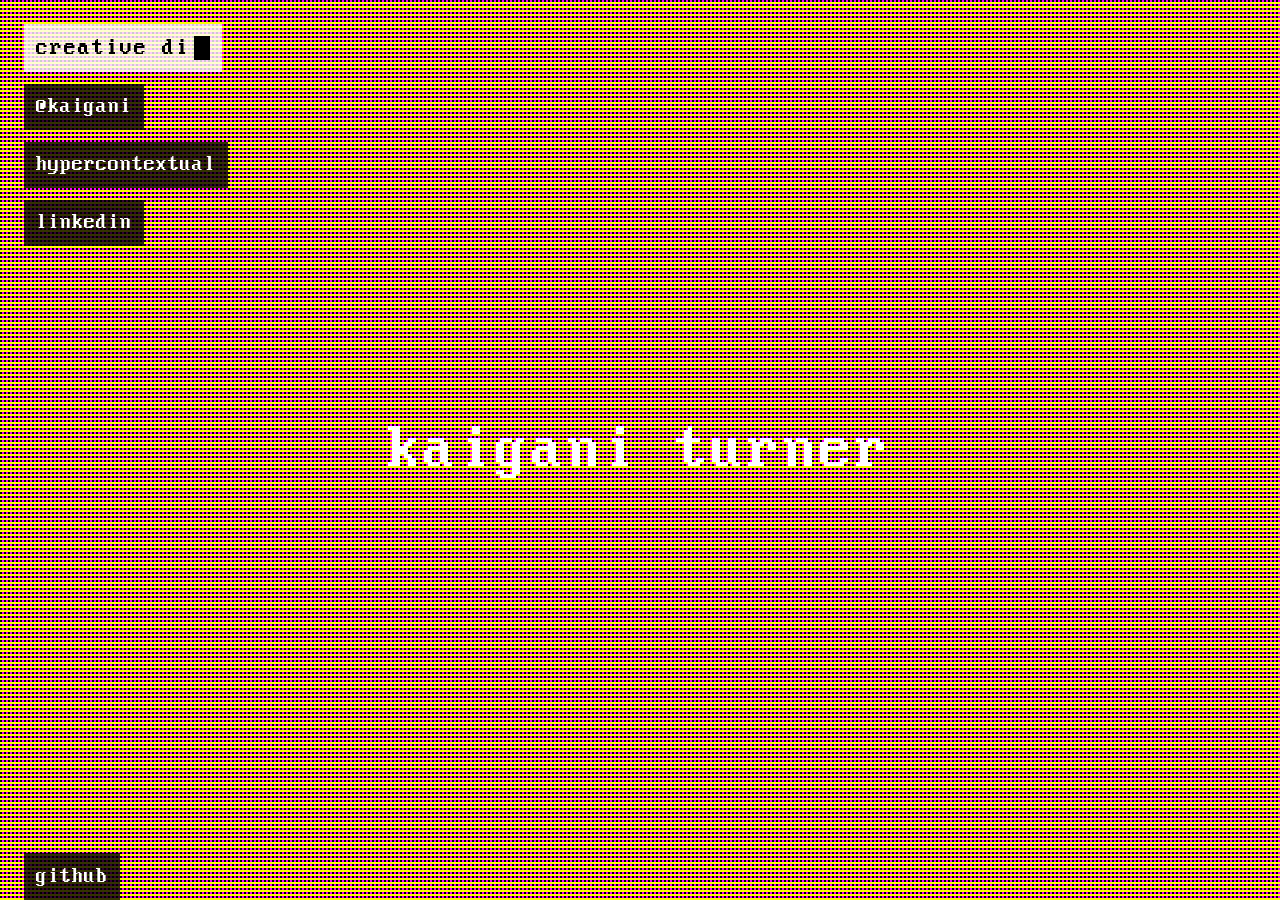
==== index.html @ 6b39bed0 "initial commit" ====
<!DOCTYPE html>
<!--[if lt IE 7]>      <html class="no-js lt-ie9 lt-ie8 lt-ie7"> <![endif]-->
<!--[if IE 7]>         <html class="no-js lt-ie9 lt-ie8"> <![endif]-->
<!--[if IE 8]>         <html class="no-js lt-ie9"> <![endif]-->
<!--[if gt IE 8]><!--> <html class="no-js"> <!--<![endif]-->
    <head>
        <meta charset="utf-8">
        <meta http-equiv="X-UA-Compatible" content="IE=edge">
        <title>Kaigani Turner - Creative Director - 2014</title>

        <meta name="description" content="Homepage of Kaigani Turner, @kaigani on Twitter">

        <meta name="viewport" content="width=device-width, initial-scale=1">
        <meta name="apple-mobile-web-app-capable" content="yes" />
        <meta name="apple-mobile-web-app-status-bar-style" content="black-translucent" />

        <!-- Place favicon.ico and apple-touch-icon.png in the root directory -->

        <link rel="stylesheet" href="assets/css/reset.css">
        <link rel="stylesheet" href="assets/css/screen.css">

        <!-- 3rd Party Libraries -->
        <script src="assets/js/vendor/modernizr-2.6.2.min.js"></script>

        <!-- Main -->
        <script src="assets/js/PatternVGA.js"></script>
        <script src="assets/js/Stage.js"></script> 

    </head>
    <body>
        <!--[if lt IE 7]>
            <p class="browsehappy">You are using an <strong>outdated</strong> browser. Please <a href="http://browsehappy.com/">upgrade your browser</a> to improve your experience.</p>
        <![endif]-->

        <header id="masthead">
            <h1>kaigani turner</h1>
        </header>

        <div class="container">
            
            <section id="bio">
                <ul id="bio-list" class="description">
                    <li><span id="bio-message">creative director</span></li>
                </ul>
            </section>
            <section id="links">
                <ul id="link-list">
                    <li><a href="http://twitter.com/kaigani">@kaigani</a></li><br/>
                    <li><a href="http://hypercontextual.com/">hypercontextual</a></li><br/>
                    <li><a href="http://linkedin.com/in/kaigani">linkedin</a></li><br/>
                </ul>
            </section>
        </div>
        <footer>
            <a href="https://github.com/kaigani/" id="github-link">github</a>
        </footer>

        <canvas id="myCanvas">
            Your browser doesn't include support for the canvas tag.
        </canvas>

        <script src="assets/js/main.js"></script>

        <!-- Google Analytics -->
        <script>
            (function(b,o,i,l,e,r){b.GoogleAnalyticsObject=l;b[l]||(b[l]=
            function(){(b[l].q=b[l].q||[]).push(arguments)});b[l].l=+new Date;
            e=o.createElement(i);r=o.getElementsByTagName(i)[0];
            e.src='//www.google-analytics.com/analytics.js';
            r.parentNode.insertBefore(e,r)}(window,document,'script','ga'));
            ga('create','UA-24552380-1');ga('send','pageview');
        </script>
    </body>
</html>
---- assets/css/screen.css ----
html {
	 height: 100%;
	 overflow: hidden;
}

/* 
 *	Font:		Perfect DOS VGA 437
 *	Author:		Zeh Fernando (@zeh)
 * 	Website:	http://www.dafont.com/perfect-dos-vga-437.font
 *
 */

@font-face {
    font-family: 'DOS_2';
    src: url('font/DOS_2.ttf');
}

body {
	margin:  0;
	padding: 0;
	height: 100%;
	background-color: #CCC;
	font-family: 'DOS_2', sans-serif;
}

canvas {
	position: absolute;
	left: 0;
	top: 0;
	z-index: 1;
}

.container {
	position: absolute;
	top: 24px;
	left: 24px;
	z-index: 99;
}

footer {
	position: absolute;
	bottom: 12px;
	left: 24px;	
	z-index: 98;
}

/*
header, section, footer {
	
}
*/

header {
	margin-bottom: 24px;
}

h1 {
	font-weight: normal;
	font-size: 64px;
	color: white;
}

li {
	display: inline-block;
	font-size: 22px;
	margin-bottom: 12px;

	background-color: black;
	background-color: rgba(0,0,0,0.8);
	padding: 12px;
}

a { text-decoration: none; color: white;}

.description li {
	font-size: 24px;
	background-color: white;
	background-color: rgba(255,255,255,0.8);
	color: black;
}

.description li span {
	padding-right: 20px;
	background-image: url('../img/block.gif');
	background-repeat:no-repeat;
	background-position: right center; 
}

footer a {
	background-color: black;
	background-color: rgba(0,0,0,0.8);
	color: white;
	text-decoration: none;
	padding: 12px;
	font-size: 22px;
}
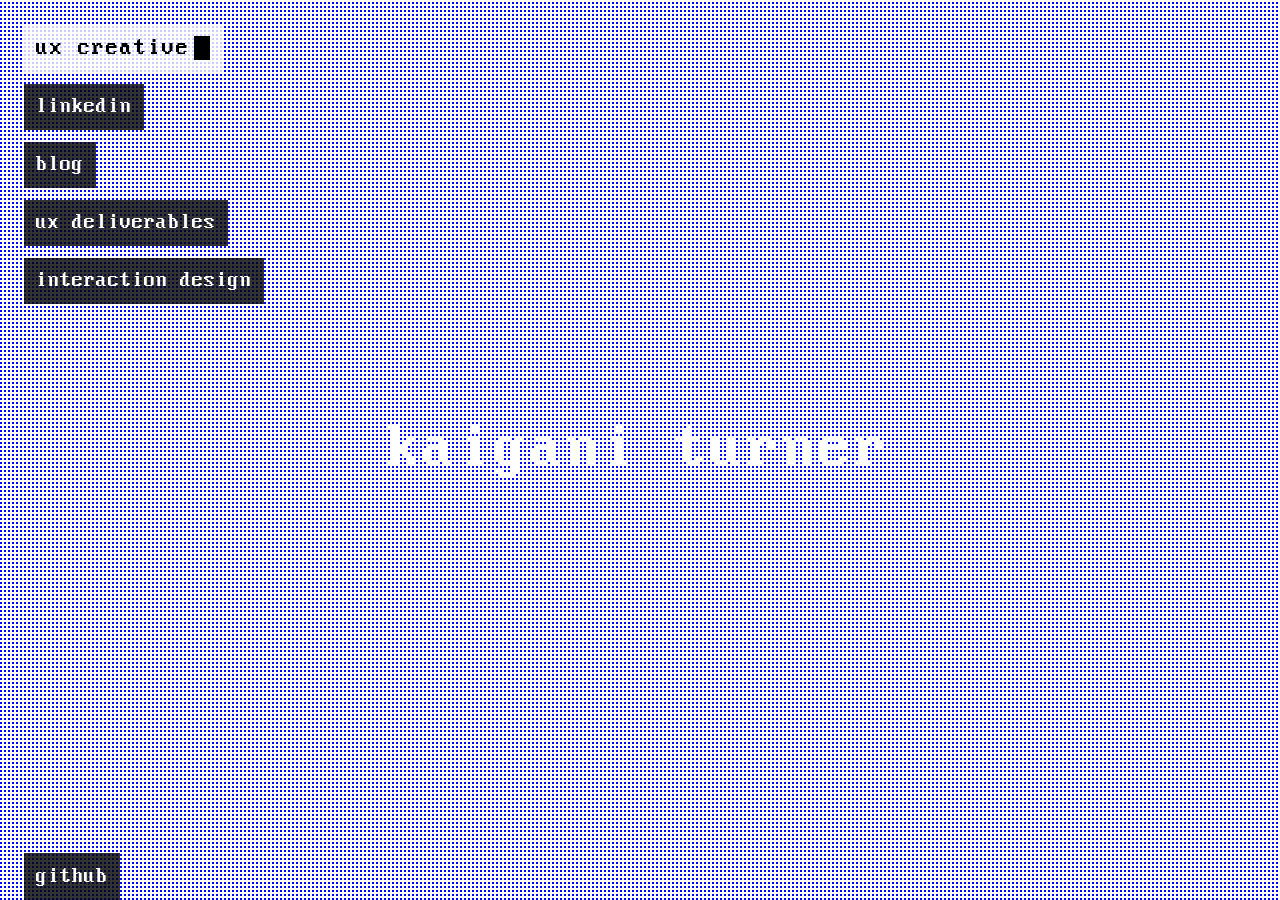
==== commit c716fabe: "Update homepage to the 2016 version from kaigani.com Brings over the UX creative director title, bio" ====
--- a/index.html
+++ b/index.html
@@ -6,7 +6,7 @@
     <head>
         <meta charset="utf-8">
         <meta http-equiv="X-UA-Compatible" content="IE=edge">
-        <title>Kaigani Turner - Creative Director - 2014</title>
+        <title>Kaigani Turner - UX Creative Director - 2016</title>
 
         <meta name="description" content="Homepage of Kaigani Turner, @kaigani on Twitter">
 
@@ -40,14 +40,15 @@
             
             <section id="bio">
                 <ul id="bio-list" class="description">
-                    <li><span id="bio-message">creative director</span></li>
+                    <li><span id="bio-message">ux creative director</span></li>
                 </ul>
             </section>
             <section id="links">
                 <ul id="link-list">
-                    <li><a href="http://twitter.com/kaigani">@kaigani</a></li><br/>
-                    <li><a href="http://hypercontextual.com/">hypercontextual</a></li><br/>
-                    <li><a href="http://linkedin.com/in/kaigani">linkedin</a></li><br/>
+                     <li><a href="http://linkedin.com/in/kaigani">linkedin</a></li><br/>
+                     <li><a href="https://medium.com/@kaigani">blog</a></li><br/>
+                     <li><a href="https://www.flickr.com/photos/kaioshin/albums/72157632443688968">ux deliverables</a></li><br/>
+                    <li><a href="https://www.behance.net/kaigani">interaction design</a></li><br/>
                 </ul>
             </section>
         </div>
